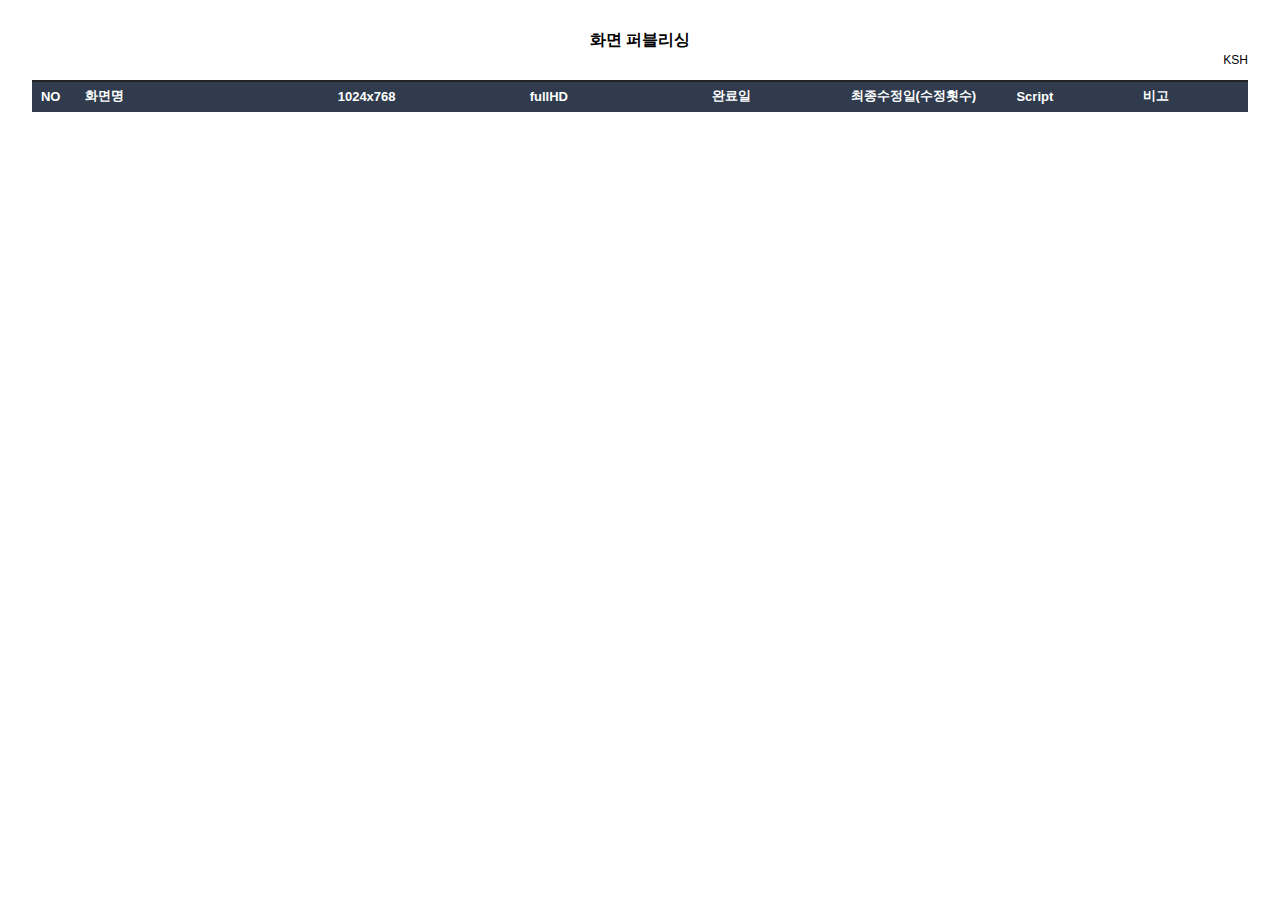
==== index.html @ 178c42aa "Test" ====
<!DOCTYPE html>

<head>
    <meta charset="utf-8" />
    <title>김소현</title>
    <link rel="stylesheet" type="text/css" href="css/reset.css">
    <style>
        h1 {
            width: 100%;
            height: 20px;
            margin-top: 30px;
            font-size: 16px;
            text-align: center;
        }

        table {
            width: 95%;
            margin: 0 auto 50px;
            border-right: 1px solid #303C4E;
            border-bottom: 1px solid #303C4E;
            border-left: 1px solid #303C4E;
            font-size: 13px;
        }

        table thead {
            background: #303C4E;
            border-top: 2px solid #232323;
            color: #fff;
        }

        table tbody tr {
            border-top: 1px solid #303C4E
        }

        th,
        td {
            height: 30px;
            padding: 5px 0;
            border-left: 1px solid #303C4E
        }

        th+th,
        td+td {
            border-left: 1px solid #303C4E
        }

        td:first-child {
            padding-left: 0;
            text-align: center
        }

        td a {
            display: block;
            width: 100%;
        }

        .contact {
            width: 95%;
            height: 20px;
            margin: 0 auto 10px;
            text-align: right;
            line-height: 20px;
            font-size: 12px;
        }

        .fc_red {
            color: red;
        }

        .fc_blue {
            color: #673893;
        }

        table.center th,
        table.center td {
            text-align: center;
            padding-left: 0
        }

        td.center {
            text-align: center;
            padding-left: 0
        }

        .txt_del {
            text-decoration: line-through
        }

        .complete {
            background-color: #f6ebff
        }

        .delete {
            background-color: #eee
        }
        /* .tab-content {
            display: none;
        } */
        .tab {
            width: 95%;
            margin: 0 auto 20px;
        }
        table th:nth-child(2),
        table td:nth-child(2) {
            padding-left: 1rem;
            text-align: left;
        }
        table td:nth-child(6) {
            /* font-weight: bold; */
            color: red;
        }
        table td:nth-child(8) {
            font-size: 12px;
            text-align: left;
            padding-left: 8px;
        }

        .error {
            background: red;
            color: white;
        }
    </style>
    <script type="text/javascript" language="javascript" src="js/jquery-3.7.0.js"></script>
</head>

<body>
    <h1>화면 퍼블리싱</h1>

    <div class="contact">KSH</div>

    <!-- <div class="tab">
        <button class="tablinks" onclick="openTab(event, 'Tab1')">탭 1</button>
        <button class="tablinks" onclick="openTab(event, 'Tab2')">탭 2</button>
    </div> -->
    <div id="Tab1" class="tab-content">
    <table class="center">
        <caption>index</caption>
        <colgroup>
            <col style="width: 3%">
            <col style="width: auto">
            <col style="width: 15%">
            <col style="width: 15%">
            <col style="width: 15%">
            <col style="width: 15%">
            <col style="width: 5%">
            <col style="width: 15%">
        </colgroup>
        <thead>
            <tr>
                <th>NO</th>
                <th>화면명</th>
                <th>1024x768</th>
                <th>fullHD</th>
                <th>완료일</th>
                <th>최종수정일(수정횟수)</th>
                <th>Script</th>
                <th>비고</th>
            </tr>
        </thead>
        <tbody id="tableBody"></tbody>
    </table>
    </div>
</body>
</html>

<script>
    var pageList = [{
        pageName : "device_status",
        link : "html/device_status.html",
        link2 : "#",
        date : "2023-12-28",
        date2 : "",
        updated: false,
        script: true,
        etc : ""
    }, {
        pageName : "로그인",
        link : "html/로그인.html",
        link2 : "#",
        date : "2023-12-28",
        date2 : "2024-03-12",
        updated: false,
        script: true,
        etc : "팝업 스타일 수정"
    }
    
];

    $(document).ready(function() {
        $.each(pageList, function(index, item) {
            var $tr = $("<tr></tr>");
            var noTd = $("<td>" + (index + 1) + "</td>");
            var pageNameTd = $("<td>" + item.pageName + "</td>");
            var linkTd = $("<td><a href='" + item.link + "' target='_blank'>" + '1024x768' + "</a></td>");
            var linkTd2 = $("<td><a href='" + item.link2 + "' target='_blank'>" + 'fullHD' + "</a></td>");
            var dateTd = $("<td>" + item.date + "</td>");
            var dateTd2 = $("<td>" + item.date2 + "</td>");
            var scriptTd = $("<td>" + (item.script ? 'O' : 'X') + "</td>");
            if(!item.script) {
                scriptTd.addClass('error');
            }
            var etcTd = $("<td>" + item.etc + "</td>");

            $tr.append(noTd).append(pageNameTd).append(linkTd).append(linkTd2).append(dateTd).append(dateTd2).append(scriptTd).append(etcTd);

            if(item.updated) {
                $tr.addClass('complete');
            }

            $("#tableBody").append($tr);
        });
    });
</script>
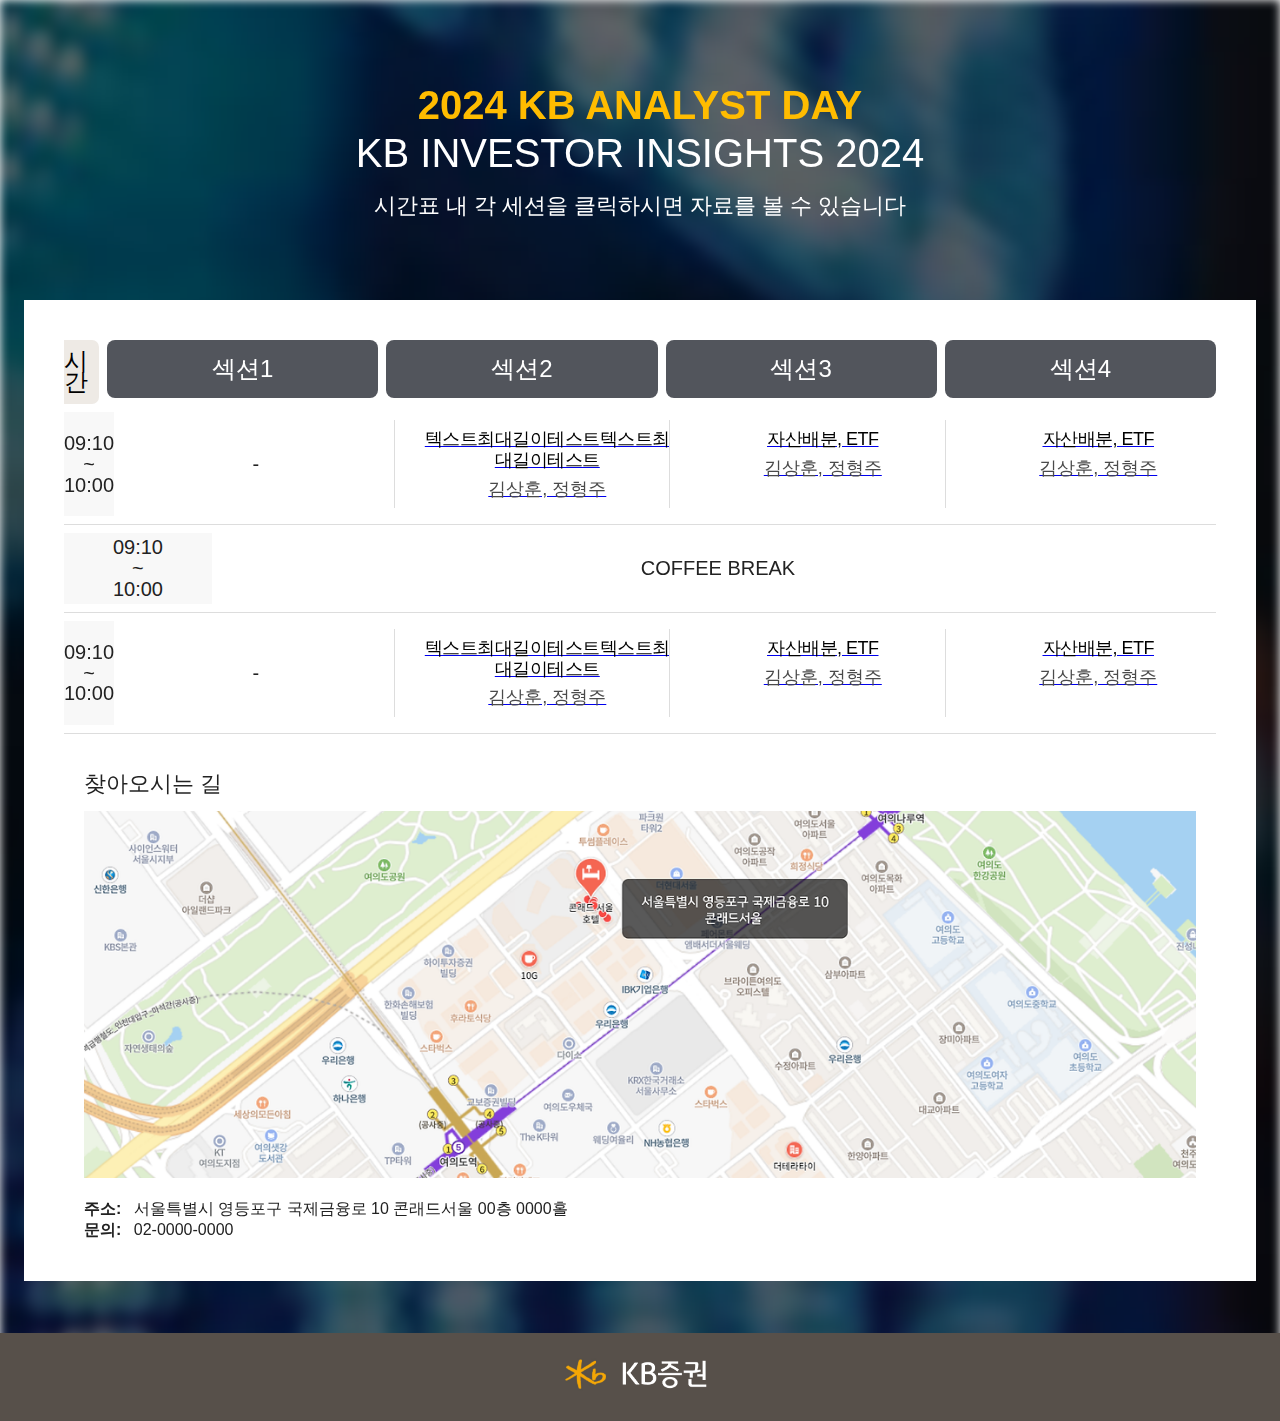
==== commit 33e10b42: "Add files via upload" ====
--- a/index.html
+++ b/index.html
@@ -1,213 +1,163 @@
 <!DOCTYPE html>
+<html lang="en">
 
 <head>
-    <meta charset="utf-8" />
-    <title>김소현</title>
-    <link rel="stylesheet" type="text/css" href="css/reset.css">
-    <style>
-        h1 {
-            width: 100%;
-            height: 20px;
-            margin-top: 30px;
-            font-size: 16px;
-            text-align: center;
-        }
-
-        table {
-            width: 95%;
-            margin: 0 auto 50px;
-            border-right: 1px solid #303C4E;
-            border-bottom: 1px solid #303C4E;
-            border-left: 1px solid #303C4E;
-            font-size: 13px;
-        }
-
-        table thead {
-            background: #303C4E;
-            border-top: 2px solid #232323;
-            color: #fff;
-        }
-
-        table tbody tr {
-            border-top: 1px solid #303C4E
-        }
-
-        th,
-        td {
-            height: 30px;
-            padding: 5px 0;
-            border-left: 1px solid #303C4E
-        }
-
-        th+th,
-        td+td {
-            border-left: 1px solid #303C4E
-        }
-
-        td:first-child {
-            padding-left: 0;
-            text-align: center
-        }
-
-        td a {
-            display: block;
-            width: 100%;
-        }
-
-        .contact {
-            width: 95%;
-            height: 20px;
-            margin: 0 auto 10px;
-            text-align: right;
-            line-height: 20px;
-            font-size: 12px;
-        }
-
-        .fc_red {
-            color: red;
-        }
-
-        .fc_blue {
-            color: #673893;
-        }
-
-        table.center th,
-        table.center td {
-            text-align: center;
-            padding-left: 0
-        }
-
-        td.center {
-            text-align: center;
-            padding-left: 0
-        }
-
-        .txt_del {
-            text-decoration: line-through
-        }
-
-        .complete {
-            background-color: #f6ebff
-        }
-
-        .delete {
-            background-color: #eee
-        }
-        /* .tab-content {
-            display: none;
-        } */
-        .tab {
-            width: 95%;
-            margin: 0 auto 20px;
-        }
-        table th:nth-child(2),
-        table td:nth-child(2) {
-            padding-left: 1rem;
-            text-align: left;
-        }
-        table td:nth-child(6) {
-            /* font-weight: bold; */
-            color: red;
-        }
-        table td:nth-child(8) {
-            font-size: 12px;
-            text-align: left;
-            padding-left: 8px;
-        }
-
-        .error {
-            background: red;
-            color: white;
-        }
-    </style>
-    <script type="text/javascript" language="javascript" src="js/jquery-3.7.0.js"></script>
+    <meta charset="UTF-8">
+    <meta name="viewport" content="width=device-width, initial-scale=1.0">
+    <title>2024 KB ANALYST DAY</title>
+    <script type="text/javascript" src="reNew/js/lib/jquery-1.12.4.js"></script>
+    <link rel="stylesheet" href="reNew/css/style-conf.css">
 </head>
 
 <body>
-    <h1>화면 퍼블리싱</h1>
-
-    <div class="contact">KSH</div>
-
-    <!-- <div class="tab">
-        <button class="tablinks" onclick="openTab(event, 'Tab1')">탭 1</button>
-        <button class="tablinks" onclick="openTab(event, 'Tab2')">탭 2</button>
-    </div> -->
-    <div id="Tab1" class="tab-content">
-    <table class="center">
-        <caption>index</caption>
-        <colgroup>
-            <col style="width: 3%">
-            <col style="width: auto">
-            <col style="width: 15%">
-            <col style="width: 15%">
-            <col style="width: 15%">
-            <col style="width: 15%">
-            <col style="width: 5%">
-            <col style="width: 15%">
-        </colgroup>
-        <thead>
-            <tr>
-                <th>NO</th>
-                <th>화면명</th>
-                <th>1024x768</th>
-                <th>fullHD</th>
-                <th>완료일</th>
-                <th>최종수정일(수정횟수)</th>
-                <th>Script</th>
-                <th>비고</th>
-            </tr>
-        </thead>
-        <tbody id="tableBody"></tbody>
-    </table>
+    <div class="wrap">
+        <div class="bg">
+            <img src="../reNew/images/topimg.png" alt="" class="bg-img-blur">
+        </div>
+        <div class="conf__wrap">
+            <div class="conf__header">
+                <div class="tit-main">2024 KB ANALYST DAY</div>
+                <div class="tit-sub">KB INVESTOR INSIGHTS 2024</div>
+                <div class="txt-sub">시간표 내 각 세션을 클릭하시면 자료를 볼 수 있습니다</div>
+            </div>
+            <div class="conf__body">
+                <div class="table__wrap">
+                    <!-- 20240821 추가 -->
+                    <div class="arr-scroll"></div>
+                    <table>
+                        <thead>
+                            <tr>
+                                <td>시간</td>
+                                <td>섹션1</td>
+                                <td>섹션2</td>
+                                <td>섹션3</td>
+                                <td>섹션4</td>
+                            </tr>
+                        </thead>
+                        <tbody>
+                            <tr>
+                                <td>
+                                    <span>09:10</span>
+                                    <span>~</span>
+                                    <span>10:00</span>
+                                </td>
+                                <td>-</td>
+                                <td>
+                                    <a href="#">
+                                        <span class="conf-title">텍스트최대길이테스트텍스트최대길이테스트</span>
+                                        <span class="conf-speaker">김상훈, 정형주</span>
+                                    </a>
+                                </td>
+                                <td>
+                                    <a href="#">
+                                        <span class="conf-title">자산배분, ETF</span>
+                                        <span class="conf-speaker">김상훈, 정형주</span>
+                                    </a>
+                                </td>
+                                <td>
+                                    <a href="#">
+                                        <span class="conf-title">자산배분, ETF</span>
+                                        <span class="conf-speaker">김상훈, 정형주</span>
+                                    </a>
+                                </td>
+                            </tr>
+                            <tr>
+                                <td>
+                                    <span>09:10</span>
+                                    <span>~</span>
+                                    <span>10:00</span>
+                                </td>
+                                <td colspan="4" class="merge-cell">
+                                    COFFEE BREAK
+                                </td>
+                            </tr>
+                            <tr>
+                                <td>
+                                    <span>09:10</span>
+                                    <span>~</span>
+                                    <span>10:00</span>
+                                </td>
+                                <td>-</td>
+                                <td>
+                                    <a href="#">
+                                        <span class="conf-title">텍스트최대길이테스트텍스트최대길이테스트</span>
+                                        <span class="conf-speaker">김상훈, 정형주</span>
+                                    </a>
+                                </td>
+                                <td>
+                                    <a href="#">
+                                        <span class="conf-title">자산배분, ETF</span>
+                                        <span class="conf-speaker">김상훈, 정형주</span>
+                                    </a>
+                                </td>
+                                <td>
+                                    <a href="#">
+                                        <span class="conf-title">자산배분, ETF</span>
+                                        <span class="conf-speaker">김상훈, 정형주</span>
+                                    </a>
+                                </td>
+                            </tr>
+                        </tbody>
+                    </table>
+                </div>
+                <div class="h2">찾아오시는 길</div>
+                <div class="map__wrap">
+                    <img src="../reNew/images/map.png" alt="">
+                </div>
+                <div class="map__txt">
+                    <div>
+                        <span class="label">주소</span>
+                        <span>서울특별시 영등포구 국제금융로 10 콘래드서울 00층 0000홀</span>
+                    </div>
+                    <div>
+                        <span class="label">문의</span>
+                        <span>02-0000-0000</span>
+                    </div>
+                </div>
+            </div>
+            <div class="conf__footer">
+                <span class="logo"></span>
+            </div>
+        </div>
     </div>
 </body>
-</html>
 
 <script>
-    var pageList = [{
-        pageName : "device_status",
-        link : "html/device_status.html",
-        link2 : "#",
-        date : "2023-12-28",
-        date2 : "",
-        updated: false,
-        script: true,
-        etc : ""
-    }, {
-        pageName : "로그인",
-        link : "html/로그인.html",
-        link2 : "#",
-        date : "2023-12-28",
-        date2 : "2024-03-12",
-        updated: false,
-        script: true,
-        etc : "팝업 스타일 수정"
+    function adjustTable() {
+        var $tableWrap = $('.table__wrap');
+        var $table = $tableWrap.find('table');
+        var $firstTd = $table.find('tr td:first-child');
+        var $otherTds = $table.find('tr td:not(:first-child):not(.merge-cell)');
+        var tableWrapWidth = $tableWrap.width();
+        var windowWidth = $(window).width();
+        var tdCount = $table.find('tr:first-child td').length;
+
+        if (windowWidth <= 1024) { // 모바일
+            $otherTds.css('width', (windowWidth / 3.2) + 'px');
+        } else { // 데스크탑
+            if (tdCount > 5) {
+                $tableWrap.css('overflow-x', 'auto');
+                $otherTds.css('width', ((tableWrapWidth - 150 - 32) / 4) + 'px');
+            } else {
+                $tableWrap.css('overflow-x', 'hidden');
+                $otherTds.css('width', (tableWrapWidth / (tdCount - 1)) + 'px');
+            }
+        }
     }
-    
-];
 
-    $(document).ready(function() {
-        $.each(pageList, function(index, item) {
-            var $tr = $("<tr></tr>");
-            var noTd = $("<td>" + (index + 1) + "</td>");
-            var pageNameTd = $("<td>" + item.pageName + "</td>");
-            var linkTd = $("<td><a href='" + item.link + "' target='_blank'>" + '1024x768' + "</a></td>");
-            var linkTd2 = $("<td><a href='" + item.link2 + "' target='_blank'>" + 'fullHD' + "</a></td>");
-            var dateTd = $("<td>" + item.date + "</td>");
-            var dateTd2 = $("<td>" + item.date2 + "</td>");
-            var scriptTd = $("<td>" + (item.script ? 'O' : 'X') + "</td>");
-            if(!item.script) {
-                scriptTd.addClass('error');
-            }
-            var etcTd = $("<td>" + item.etc + "</td>");
+    // 윈도우 크기 변경 시 테이블 너비 조정
+    $(window).resize(function () {
+        adjustTable();
+    });
 
-            $tr.append(noTd).append(pageNameTd).append(linkTd).append(linkTd2).append(dateTd).append(dateTd2).append(scriptTd).append(etcTd);
+    // 초기 테이블 너비 설정
+    adjustTable();
 
-            if(item.updated) {
-                $tr.addClass('complete');
-            }
+    function setPosition() {
+        var leftPosition = $(window).width() - 40;
+        $('.arr-scroll').css('left', leftPosition);
+    }
 
-            $("#tableBody").append($tr);
-        });
-    });
-</script>+</script>
+
+</html>--- a/reNew/css/style-conf.css
+++ b/reNew/css/style-conf.css
@@ -0,0 +1,413 @@
+@import "reset.css";
+/* Layout */
+html * {
+  --th-bg-color: #52555c;
+  --th-txt-color: #fff;
+  --th1-bg-color: #eeeae5;
+  --th1-txt-color: #000;
+  --point-color: #ffbc00;
+}
+
+html {
+  height: 100%;
+  height: 100%;
+}
+
+body {
+  width: 100%;
+  height: 100%;
+  font-family: "KBFGTextM", sans-serif;
+  font-size: 1em;
+  color: #222;
+  line-height: 1.3em;
+  padding: 0;
+  margin: 0;
+  -webkit-backface-visibility: hidden;
+  backface-visibility: hidden;
+}
+
+.wrap {
+  position: relative;
+  width: 100%;
+  overflow: hidden;
+}
+
+.bg {
+  position: absolute;
+  top: 0;
+  left: 0;
+  width: 100%;
+  height: 100%;
+  z-index: -1;
+}
+.bg .bg-img-blur {
+  width: 100%;
+  height: 100%;
+  object-fit: cover;
+  filter: blur(5px);
+}
+
+.conf__wrap {
+  width: 100%;
+  height: 100%;
+  overflow: hidden;
+}
+.conf__header {
+  display: flex;
+  flex-direction: column;
+  flex-wrap: wrap;
+  justify-content: center;
+  top: 0;
+  left: 0;
+  width: 100%;
+  height: 300px;
+  color: #fff;
+  text-align: center;
+}
+.conf__header .tit-main, .conf__header .tit-sub, .conf__header .txt-sub {
+  width: 100%;
+  text-align: center;
+  line-height: 1.2em;
+}
+.conf__header .tit-main {
+  font-size: 40px;
+  font-weight: 600;
+  color: #ffbc00;
+}
+.conf__header .tit-sub {
+  font-size: 40px;
+}
+.conf__header .txt-sub {
+  margin-top: 16px;
+  font-size: 22px;
+}
+.conf__body {
+  width: 90%;
+  margin: 0 auto 140px;
+  padding: 40px;
+  background: #fff;
+}
+.conf__body .cont-center {
+  padding: 40px;
+}
+.conf__footer {
+  position: absolute;
+  bottom: 0;
+  z-index: 2;
+  display: flex;
+  align-items: center;
+  justify-content: center;
+  width: 100%;
+  height: 88px;
+  background: #57504a;
+}
+.conf__footer .logo {
+  width: 168px;
+  height: 56px;
+  background: url("../images/logo-new.png") no-repeat;
+  background-size: 168px auto;
+}
+
+@keyframes blink-animation {
+  0% {
+    opacity: 0;
+  }
+  50% {
+    opacity: 1;
+  }
+  100% {
+    opacity: 0;
+  }
+}
+.arr-scroll {
+  display: none;
+  position: absolute;
+  top: 50%;
+  right: 0;
+  width: 60px;
+  height: 60px;
+  margin-top: -30px;
+  border-radius: 60px;
+  background: rgba(0, 0, 0, 0.4) url("../images/ico-arr.png") no-repeat center center;
+  background-size: 24px auto;
+  animation: blink-animation 2s steps(20, start) forwards;
+  z-index: 11;
+}
+
+.table__wrap {
+  width: 100%;
+  overflow-x: hidden;
+}
+.table__wrap table {
+  width: 100%;
+  border-collapse: separate;
+  border-spacing: 0;
+}
+.table__wrap .conf-title {
+  font-size: 18px;
+  font-weight: 500;
+  color: #000;
+  letter-spacing: -0.5px;
+}
+.table__wrap .conf-speaker {
+  margin-top: 8px;
+  font-size: 18px;
+  color: #4a4a4a;
+}
+.table__wrap tr {
+  display: flex;
+  gap: 8px;
+  width: 100%;
+}
+.table__wrap tr td {
+  width: 100%;
+}
+.table__wrap tr td:first-child {
+  width: 150px;
+  padding: 4px 0;
+  position: sticky;
+  left: 0;
+  z-index: 1;
+}
+.table__wrap thead tr td {
+  display: flex;
+  justify-content: center;
+  align-items: center;
+  height: 56px;
+  border-radius: 8px;
+  font-size: 24px;
+  font-weight: 500;
+}
+.table__wrap thead tr td {
+  background: var(--th-bg-color);
+  color: var(--th-txt-color);
+}
+.table__wrap thead tr td:first-child {
+  border-top-left-radius: 0;
+  border-bottom-left-radius: 0;
+  border-top-right-radius: 7px;
+  border-bottom-right-radius: 7px;
+  background: var(--th1-bg-color);
+  color: var(--th1-txt-color);
+}
+.table__wrap thead tr td:first-child::before {
+  content: "";
+  position: absolute;
+  top: 0;
+  left: -1px;
+  width: 1px;
+  height: 56px;
+  background: var(--th1-bg-color);
+}
+.table__wrap tbody tr {
+  padding: 8px 0;
+  border-bottom: 1px solid #ddd;
+}
+.table__wrap tbody tr td:first-child {
+  background: #f8f8f8;
+}
+.table__wrap tbody tr td {
+  display: flex;
+  flex-wrap: wrap;
+  flex-direction: column;
+  justify-content: center;
+  align-items: center;
+  padding-right: 4px;
+  padding-left: 4px;
+  font-size: 20px;
+}
+.table__wrap tbody tr td.merge-cell {
+  width: calc(100% - 150px);
+}
+.table__wrap tbody tr td span {
+  display: block;
+  width: 100%;
+  text-align: center;
+}
+.table__wrap tbody tr td a {
+  width: 100%;
+  height: 100%;
+  padding: 16px;
+}
+.table__wrap tbody tr td a:hover {
+  position: relative;
+  background: #f4f4f4;
+  border-radius: 8px;
+}
+.table__wrap tbody tr td a:hover .conf-title {
+  text-decoration: underline;
+}
+.table__wrap tbody tr td a:hover::before {
+  content: "";
+  position: absolute;
+  top: calc(50% - 20px);
+  right: 20px;
+  width: 40px;
+  height: 40px;
+  border-radius: 50%;
+  background: var(--point-color) url("../images/ico-arr.png") no-repeat center center;
+  background-size: 18px auto;
+}
+.table__wrap tbody tr td + td {
+  position: relative;
+}
+.table__wrap tbody tr td + td::before {
+  content: "";
+  position: absolute;
+  top: 8px;
+  left: -4px;
+  width: 1px;
+  height: calc(100% - 16px);
+  background: #ddd;
+}
+.table__wrap tbody tr td:first-child + td::before {
+  background: transparent;
+}
+
+.h2 {
+  margin-top: 40px;
+  padding: 0 20px; /* 20240819 */
+  font-size: 1.4em;
+  font-weight: 500;
+}
+
+.map__wrap {
+  margin-top: 16px;
+  padding: 0 20px; /* 20240819 */
+}
+.map__wrap img {
+  width: 100%;
+  height: auto;
+}
+.map__txt {
+  margin-top: 16px;
+  padding: 0 20px; /* 20240819 */
+}
+
+.label {
+  position: relative;
+  margin-right: 8px;
+  font-weight: bold;
+}
+.label::after {
+  content: ":";
+}
+
+.bold {
+  font-weight: bold;
+}
+
+@media screen and (max-width: 1024px) {
+  body {
+    font-size: 14px;
+  }
+  .bg {
+    display: flex;
+    justify-content: center;
+    align-items: center;
+    position: absolute;
+    top: 0;
+    left: 0;
+    width: 100%;
+    height: 25vh;
+    z-index: -1;
+  }
+  .bg .bg-img-blur {
+    filter: blur(3px);
+  }
+  .bg::after {
+    content: "";
+    position: absolute;
+    top: 0;
+    left: 0;
+    width: 100%;
+    height: 25vh;
+    background: rgba(0, 0, 0, 0.3);
+    z-index: 0;
+  }
+  .conf__header {
+    height: 25vh;
+    padding: 0 20px;
+  }
+  .conf__header .tit-main {
+    font-size: 2em;
+  }
+  .conf__header .tit-sub {
+    font-size: 1.8em;
+  }
+  .conf__header .txt-sub {
+    margin-top: 12px;
+    font-size: 1em;
+  }
+  .conf__body {
+    width: 100%;
+    margin: 0 auto 100px;
+    padding: 20px 0;
+  }
+  .conf__body .cont-center {
+    padding: 20px;
+  }
+  .conf__footer .logo {
+    width: 120px;
+    height: 40px;
+    background: url("../images/logo-new.png") no-repeat;
+    background-size: 120px auto;
+  }
+  .arr-scroll {
+    display: block;
+  }
+  .table__wrap {
+    position: relative;
+    overflow-x: auto;
+  }
+  .table__wrap table {
+    width: 100%;
+  }
+  .table__wrap tr {
+    display: flex;
+    gap: 8px;
+    width: 100%;
+  }
+  .table__wrap tr td {
+    width: 100%;
+  }
+  .table__wrap tr td:first-child {
+    width: 100px;
+  }
+  .table__wrap thead tr td {
+    height: 48px;
+    font-size: 16px;
+  }
+  .table__wrap thead tr td:first-child::before {
+    height: 48px;
+  }
+  .table__wrap tbody tr td {
+    font-size: 14px;
+  }
+  .table__wrap tbody tr td.merge-cell {
+    width: calc(100% - 100px);
+  }
+  .table__wrap tbody tr td a {
+    padding: 4px;
+  }
+  .table__wrap tbody tr td a:hover {
+    background: none;
+  }
+  .table__wrap tbody tr td a:hover .conf-title {
+    text-decoration: none;
+  }
+  .table__wrap tbody tr td a:active {
+    position: relative;
+    background: #f4f4f4;
+    border-radius: 8px;
+  }
+  .table__wrap tbody tr td a:hover::before {
+    background: none;
+  }
+  .table__wrap .conf-title {
+    font-size: 14px;
+  }
+  .table__wrap .conf-speaker {
+    font-size: 12px;
+  }
+}/*# sourceMappingURL=style-conf.css.map */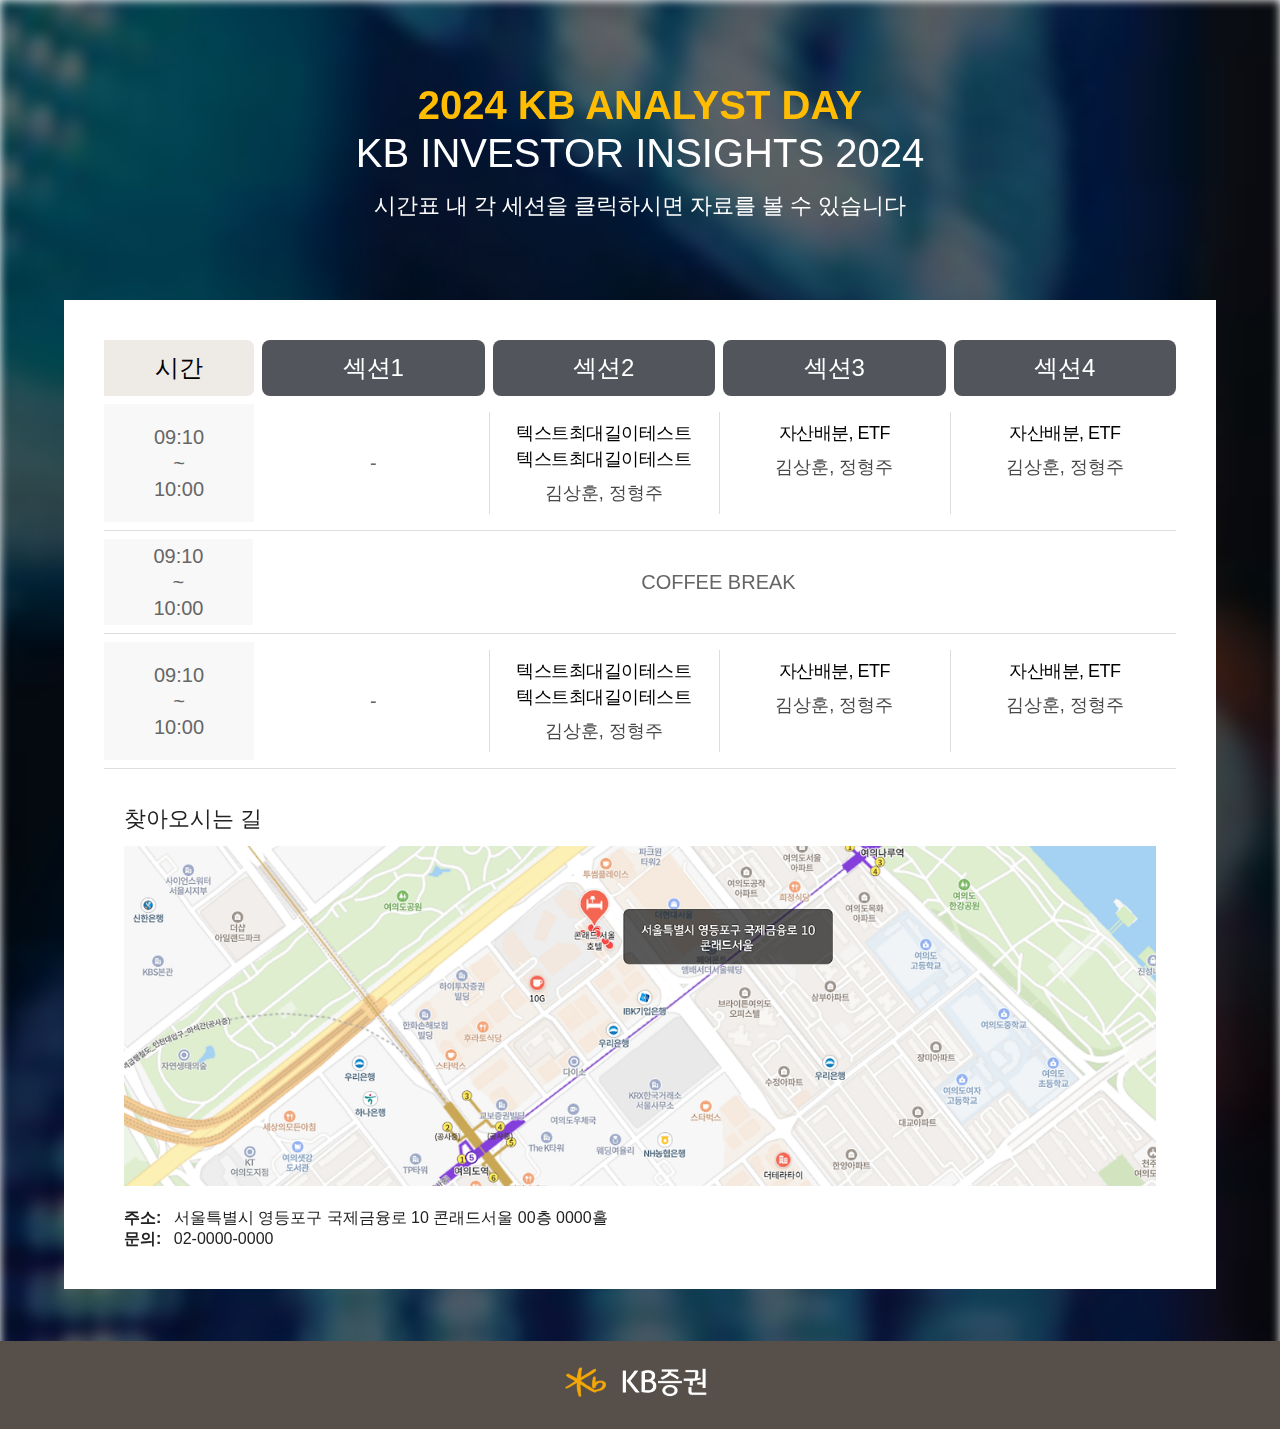
==== commit f4c8b7cd: "Add files via upload" ====
--- a/index.html
+++ b/index.html
@@ -12,7 +12,7 @@
 <body>
     <div class="wrap">
         <div class="bg">
-            <img src="../reNew/images/topimg.png" alt="" class="bg-img-blur">
+            <img src="reNew/images/topimg.png" alt="" class="bg-img-blur">
         </div>
         <div class="conf__wrap">
             <div class="conf__header">
@@ -102,7 +102,7 @@
                 </div>
                 <div class="h2">찾아오시는 길</div>
                 <div class="map__wrap">
-                    <img src="../reNew/images/map.png" alt="">
+                    <img src="reNew/images/map.png" alt="">
                 </div>
                 <div class="map__txt">
                     <div>
--- a/reNew/css/style-conf.css
+++ b/reNew/css/style-conf.css
@@ -234,9 +234,6 @@
   background: #f4f4f4;
   border-radius: 8px;
 }
-.table__wrap tbody tr td a:hover .conf-title {
-  text-decoration: underline;
-}
 .table__wrap tbody tr td a:hover::before {
   content: "";
   position: absolute;
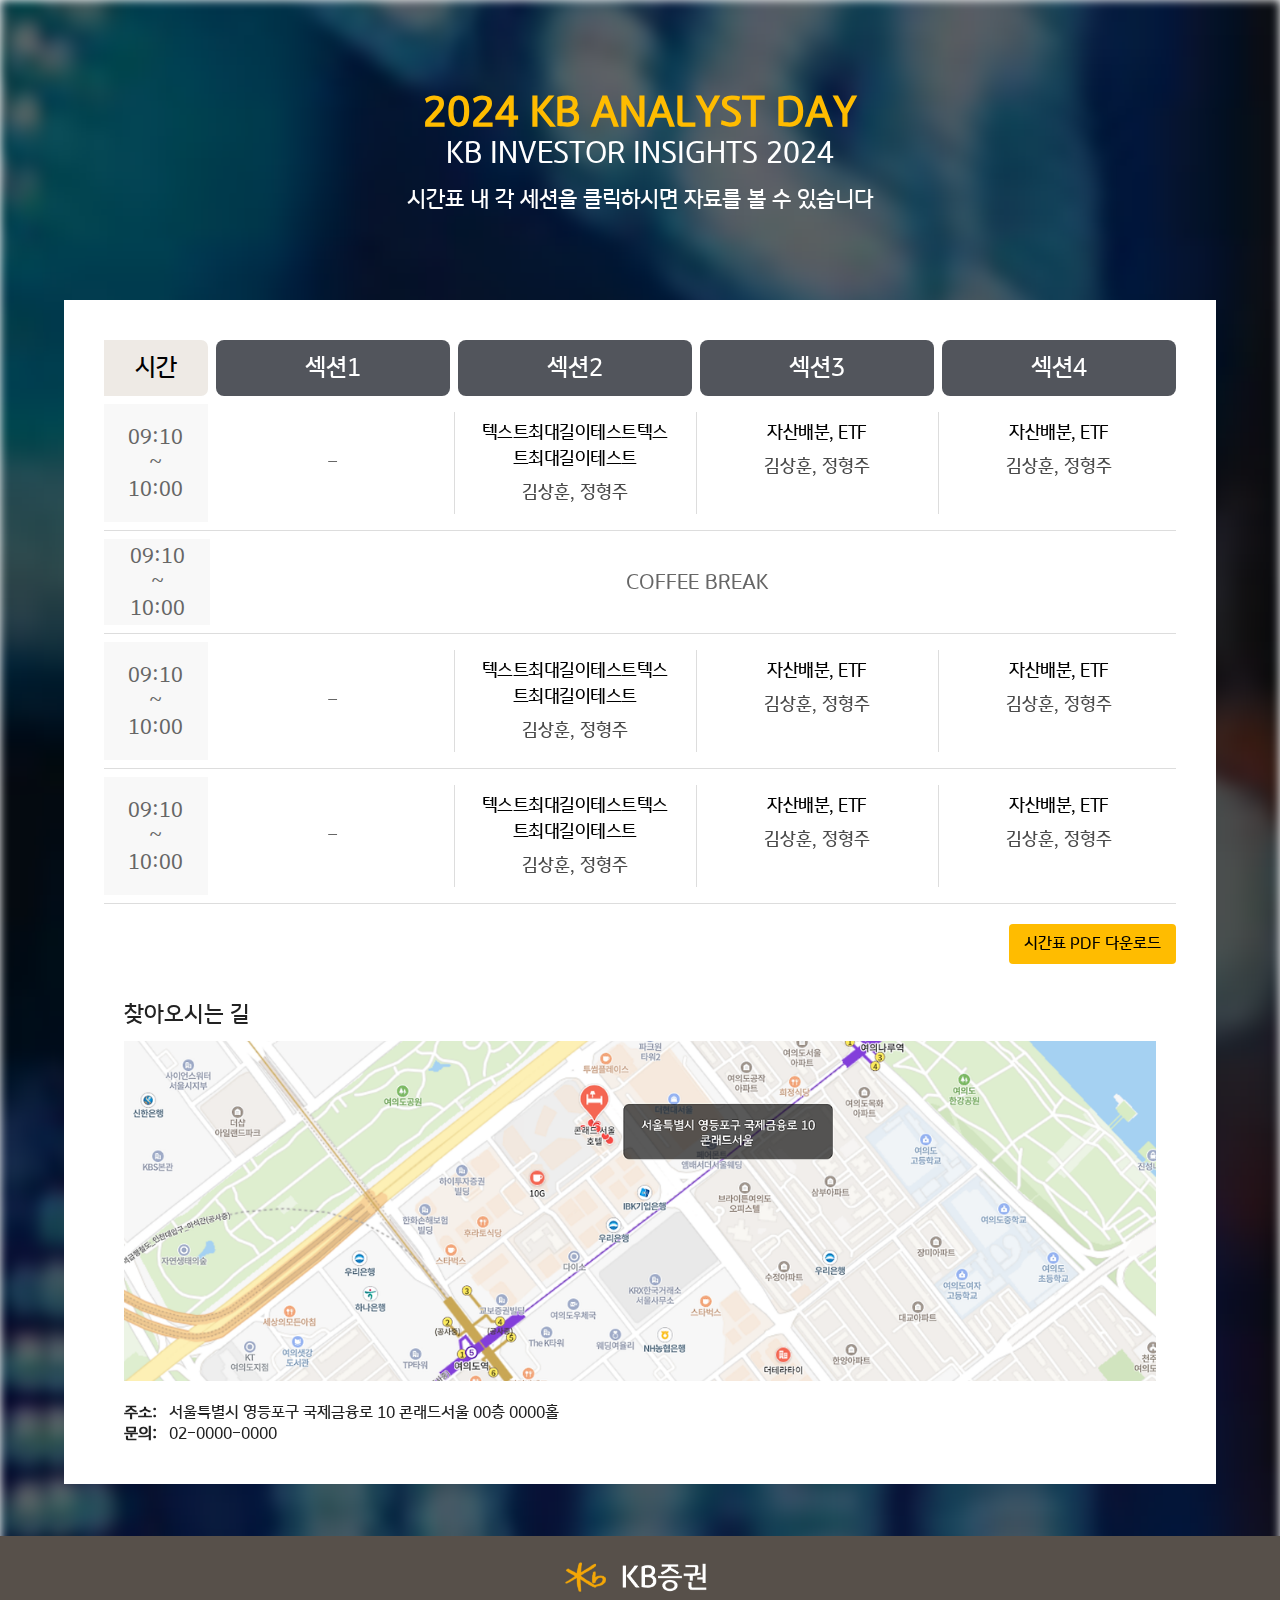
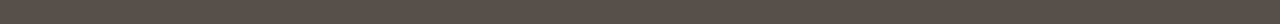
==== commit a2ee45f8: "Add files via upload" ====
--- a/index.html
+++ b/index.html
@@ -10,6 +10,7 @@
 </head>
 
 <body>
+
     <div class="wrap">
         <div class="bg">
             <img src="reNew/images/topimg.png" alt="" class="bg-img-blur">
@@ -20,8 +21,9 @@
                 <div class="tit-sub">KB INVESTOR INSIGHTS 2024</div>
                 <div class="txt-sub">시간표 내 각 세션을 클릭하시면 자료를 볼 수 있습니다</div>
             </div>
+
             <div class="conf__body">
-                <div class="table__wrap">
+                <div class="table__wrap" id="downloadArea">
                     <!-- 20240821 추가 -->
                     <div class="arr-scroll"></div>
                     <table>
@@ -97,8 +99,37 @@
                                     </a>
                                 </td>
                             </tr>
+                            <tr>
+                                <td>
+                                    <span>09:10</span>
+                                    <span>~</span>
+                                    <span>10:00</span>
+                                </td>
+                                <td>-</td>
+                                <td>
+                                    <a href="#">
+                                        <span class="conf-title">텍스트최대길이테스트텍스트최대길이테스트</span>
+                                        <span class="conf-speaker">김상훈, 정형주</span>
+                                    </a>
+                                </td>
+                                <td>
+                                    <a href="#">
+                                        <span class="conf-title">자산배분, ETF</span>
+                                        <span class="conf-speaker">김상훈, 정형주</span>
+                                    </a>
+                                </td>
+                                <td>
+                                    <a href="#">
+                                        <span class="conf-title">자산배분, ETF</span>
+                                        <span class="conf-speaker">김상훈, 정형주</span>
+                                    </a>
+                                </td>
+                            </tr>
                         </tbody>
                     </table>
+                </div>
+                <div class="btn-area">
+                    <button type="button" class="btn-pdf" id="download-pdf">시간표 PDF 다운로드</button>
                 </div>
                 <div class="h2">찾아오시는 길</div>
                 <div class="map__wrap">
@@ -120,9 +151,11 @@
             </div>
         </div>
     </div>
+    
 </body>
 
 <script>
+    
     function adjustTable() {
         var $tableWrap = $('.table__wrap');
         var $table = $tableWrap.find('table');
@@ -137,10 +170,10 @@
         } else { // 데스크탑
             if (tdCount > 5) {
                 $tableWrap.css('overflow-x', 'auto');
-                $otherTds.css('width', ((tableWrapWidth - 150 - 32) / 4) + 'px');
+                $otherTds.css('width', ((90 / 4)) + '%');
             } else {
                 $tableWrap.css('overflow-x', 'hidden');
-                $otherTds.css('width', (tableWrapWidth / (tdCount - 1)) + 'px');
+                $otherTds.css('width', (tableWrapWidth / (tdCount - 1)) + '%');
             }
         }
     }
@@ -152,12 +185,35 @@
 
     // 초기 테이블 너비 설정
     adjustTable();
+    
 
     function setPosition() {
         var leftPosition = $(window).width() - 40;
         $('.arr-scroll').css('left', leftPosition);
     }
 
+    $('#download-pdf').click(function () {
+        var element = document.querySelector('#downloadArea');
+
+        var opt = {
+            margin: 1,
+            filename: 'test.pdf',
+            image: {
+                type: 'jpeg',
+                quality: 0.98
+            },
+            html2canvas: {
+                scale: 2
+            },
+            jsPDF: {
+                unit: 'in',
+                format: 'letter',
+                orientation: 'portrait'
+            }
+        };
+
+        html2pdf().set(opt).from(element).save();
+    });
 </script>
 
 </html>--- a/reNew/css/style-conf.css
+++ b/reNew/css/style-conf.css
@@ -70,12 +70,12 @@
   line-height: 1.2em;
 }
 .conf__header .tit-main {
-  font-size: 40px;
+  font-size: 2.5rem;
   font-weight: 600;
   color: #ffbc00;
 }
 .conf__header .tit-sub {
-  font-size: 40px;
+  font-size: 1.8rem;
 }
 .conf__header .txt-sub {
   margin-top: 16px;
@@ -89,6 +89,23 @@
 }
 .conf__body .cont-center {
   padding: 40px;
+}
+.conf__body .btn-area {
+  width: 100%;
+  margin: 20px 0;
+  text-align: right;
+}
+.conf__body .btn-pdf {
+  width: max-content;
+  height: 40px;
+  padding: 0 15px;
+  background: var(--point-color);
+  border-radius: 4px;
+  font-weight: 500;
+  color: #000;
+}
+.conf__body .btn-pdf:active {
+  opacity: 0.8;
 }
 .conf__footer {
   position: absolute;
@@ -163,7 +180,7 @@
   width: 100%;
 }
 .table__wrap tr td:first-child {
-  width: 150px;
+  width: 10%;
   padding: 4px 0;
   position: sticky;
   left: 0;
@@ -217,7 +234,7 @@
   font-size: 20px;
 }
 .table__wrap tbody tr td.merge-cell {
-  width: calc(100% - 150px);
+  width: 90%;
 }
 .table__wrap tbody tr td span {
   display: block;
@@ -233,17 +250,6 @@
   position: relative;
   background: #f4f4f4;
   border-radius: 8px;
-}
-.table__wrap tbody tr td a:hover::before {
-  content: "";
-  position: absolute;
-  top: calc(50% - 20px);
-  right: 20px;
-  width: 40px;
-  height: 40px;
-  border-radius: 50%;
-  background: var(--point-color) url("../images/ico-arr.png") no-repeat center center;
-  background-size: 18px auto;
 }
 .table__wrap tbody tr td + td {
   position: relative;
@@ -327,10 +333,10 @@
     padding: 0 20px;
   }
   .conf__header .tit-main {
-    font-size: 2em;
+    font-size: 2rem;
   }
   .conf__header .tit-sub {
-    font-size: 1.8em;
+    font-size: 1.5rem;
   }
   .conf__header .txt-sub {
     margin-top: 12px;
@@ -407,4 +413,49 @@
   .table__wrap .conf-speaker {
     font-size: 12px;
   }
+}
+@media print {
+  .table__wrap {
+    overflow-x: hidden;
+  }
+  .table__wrap table {
+    width: 100%;
+  }
+  .table__wrap tr {
+    display: flex;
+    gap: 8px;
+    width: 100%;
+  }
+  .table__wrap tr td {
+    width: 100%;
+  }
+  .table__wrap tr td:first-child {
+    width: 100px;
+  }
+  .table__wrap tbody tr td.merge-cell {
+    width: calc(100% - 100px);
+  }
+  .table__wrap tbody tr td a {
+    padding: 4px;
+  }
+  .table__wrap tbody tr td a:hover {
+    background: none;
+  }
+  .table__wrap tbody tr td a:hover .conf-title {
+    text-decoration: none;
+  }
+  .table__wrap tbody tr td a:active {
+    position: relative;
+    background: #f4f4f4;
+    border-radius: 8px;
+  }
+  .table__wrap tbody tr td a:hover::before {
+    background: none;
+  }
+  .table__wrap .conf-title {
+    font-size: 14px;
+  }
+  .table__wrap .conf-speaker {
+    font-size: 12px;
+  }
 }/*# sourceMappingURL=style-conf.css.map */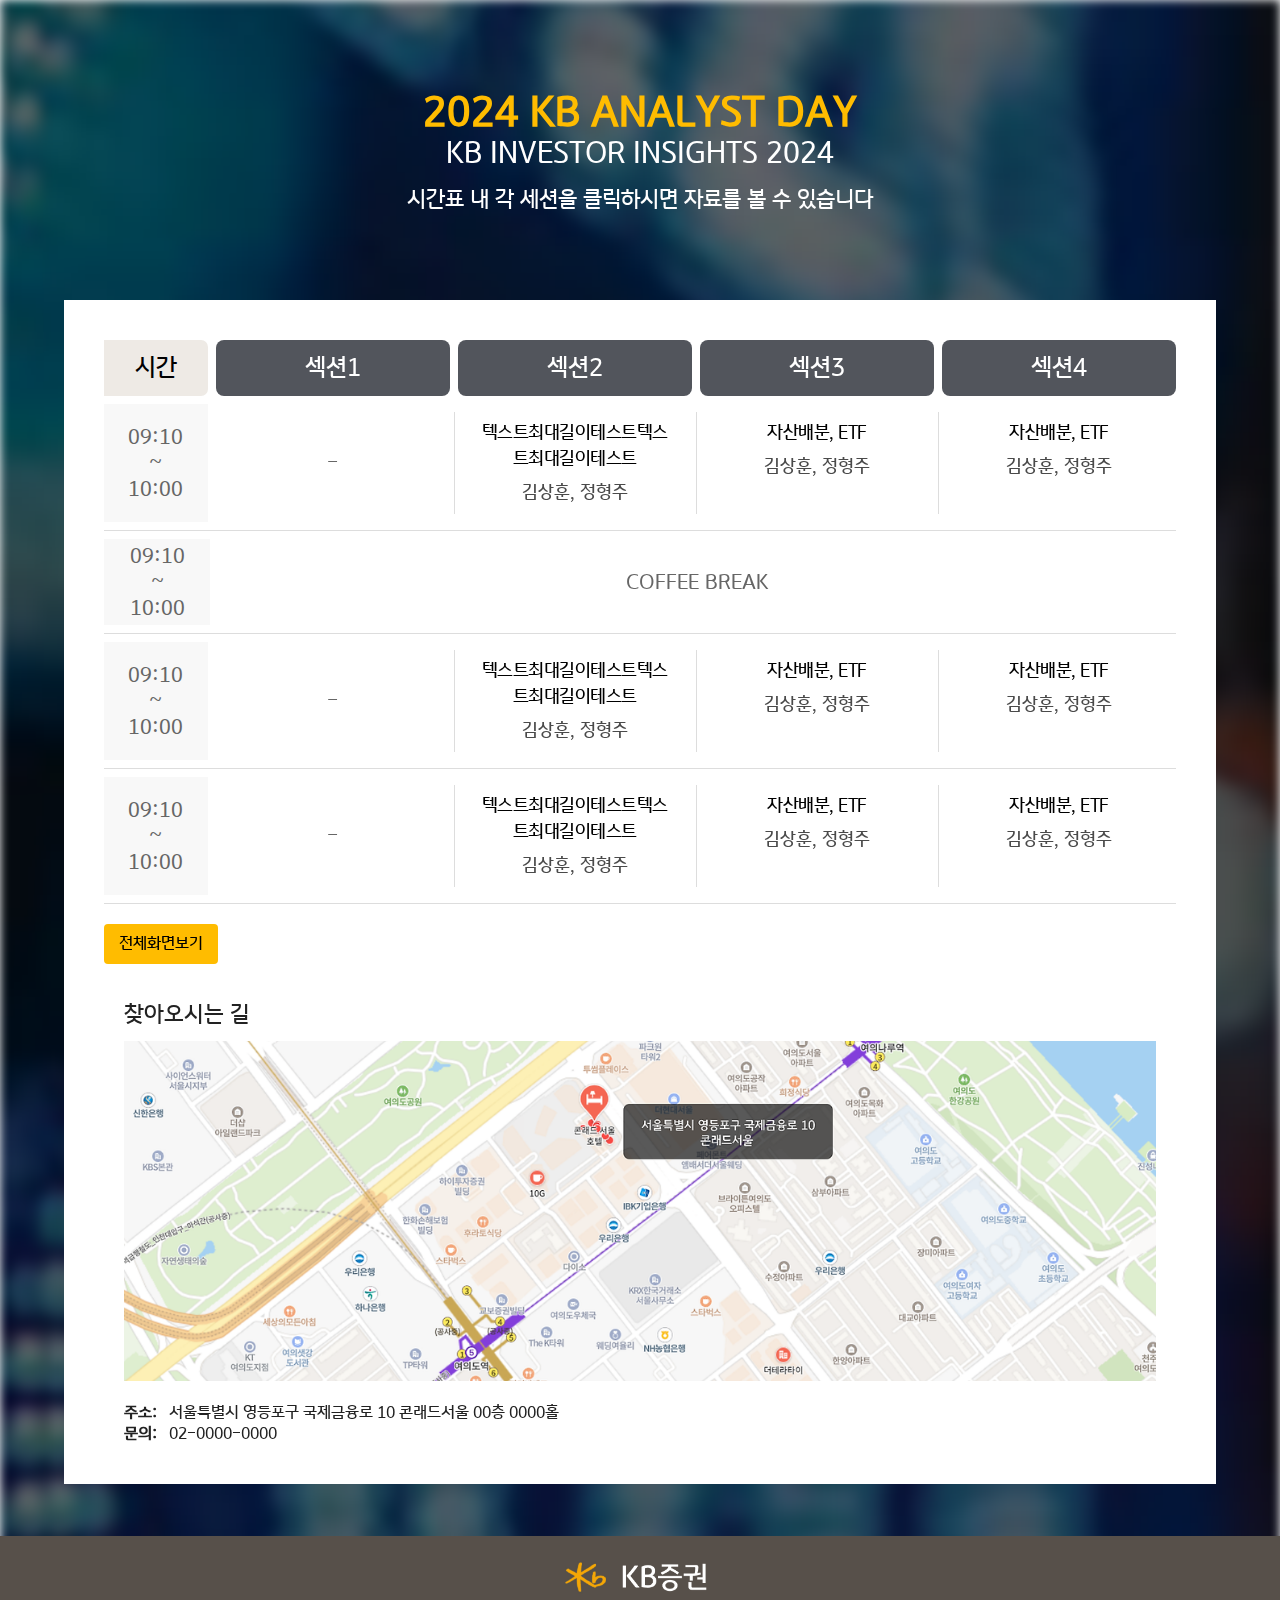
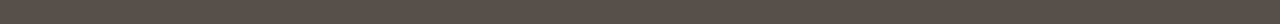
==== commit fa2f6140: "Add files via upload" ====
--- a/index.html
+++ b/index.html
@@ -129,7 +129,7 @@
                     </table>
                 </div>
                 <div class="btn-area">
-                    <button type="button" class="btn-pdf" id="download-pdf">시간표 PDF 다운로드</button>
+                    <a href="html/conference-full.html" target="_blank" class="btn-pdf" rel="">전체화면보기</a>
                 </div>
                 <div class="h2">찾아오시는 길</div>
                 <div class="map__wrap">
--- a/reNew/css/style-conf.css
+++ b/reNew/css/style-conf.css
@@ -1,3 +1,4 @@
+@charset "UTF-8";
 @import "reset.css";
 /* Layout */
 html * {
@@ -96,6 +97,9 @@
   text-align: right;
 }
 .conf__body .btn-pdf {
+  display: flex;
+  align-items: center;
+  justify-content: center;
   width: max-content;
   height: 40px;
   padding: 0 15px;
@@ -151,25 +155,27 @@
   z-index: 11;
 }
 
-.table__wrap {
-  width: 100%;
-  overflow-x: hidden;
-}
-.table__wrap table {
-  width: 100%;
-  border-collapse: separate;
-  border-spacing: 0;
-}
-.table__wrap .conf-title {
+.conf-title {
   font-size: 18px;
   font-weight: 500;
   color: #000;
   letter-spacing: -0.5px;
 }
-.table__wrap .conf-speaker {
+
+.conf-speaker {
   margin-top: 8px;
   font-size: 18px;
   color: #4a4a4a;
+}
+
+.table__wrap {
+  width: 100%;
+  overflow-x: hidden;
+}
+.table__wrap table {
+  width: 100%;
+  border-collapse: separate;
+  border-spacing: 0;
 }
 .table__wrap tr {
   display: flex;
@@ -300,6 +306,22 @@
   font-weight: bold;
 }
 
+@media (pointer: coarse) {
+  /* 터치와 같은 포인터 장치에서 적용되는 스타일 */
+  .table__wrap {
+    width: 100%;
+    overflow-x: hidden;
+  }
+  .table__wrap tr td {
+    width: auto;
+  }
+  .table__wrap tr td:first-child {
+    width: auto;
+  }
+  .arr-scroll {
+    display: none;
+  }
+}
 @media screen and (max-width: 1024px) {
   body {
     font-size: 14px;
@@ -413,49 +435,4 @@
   .table__wrap .conf-speaker {
     font-size: 12px;
   }
-}
-@media print {
-  .table__wrap {
-    overflow-x: hidden;
-  }
-  .table__wrap table {
-    width: 100%;
-  }
-  .table__wrap tr {
-    display: flex;
-    gap: 8px;
-    width: 100%;
-  }
-  .table__wrap tr td {
-    width: 100%;
-  }
-  .table__wrap tr td:first-child {
-    width: 100px;
-  }
-  .table__wrap tbody tr td.merge-cell {
-    width: calc(100% - 100px);
-  }
-  .table__wrap tbody tr td a {
-    padding: 4px;
-  }
-  .table__wrap tbody tr td a:hover {
-    background: none;
-  }
-  .table__wrap tbody tr td a:hover .conf-title {
-    text-decoration: none;
-  }
-  .table__wrap tbody tr td a:active {
-    position: relative;
-    background: #f4f4f4;
-    border-radius: 8px;
-  }
-  .table__wrap tbody tr td a:hover::before {
-    background: none;
-  }
-  .table__wrap .conf-title {
-    font-size: 14px;
-  }
-  .table__wrap .conf-speaker {
-    font-size: 12px;
-  }
 }/*# sourceMappingURL=style-conf.css.map */